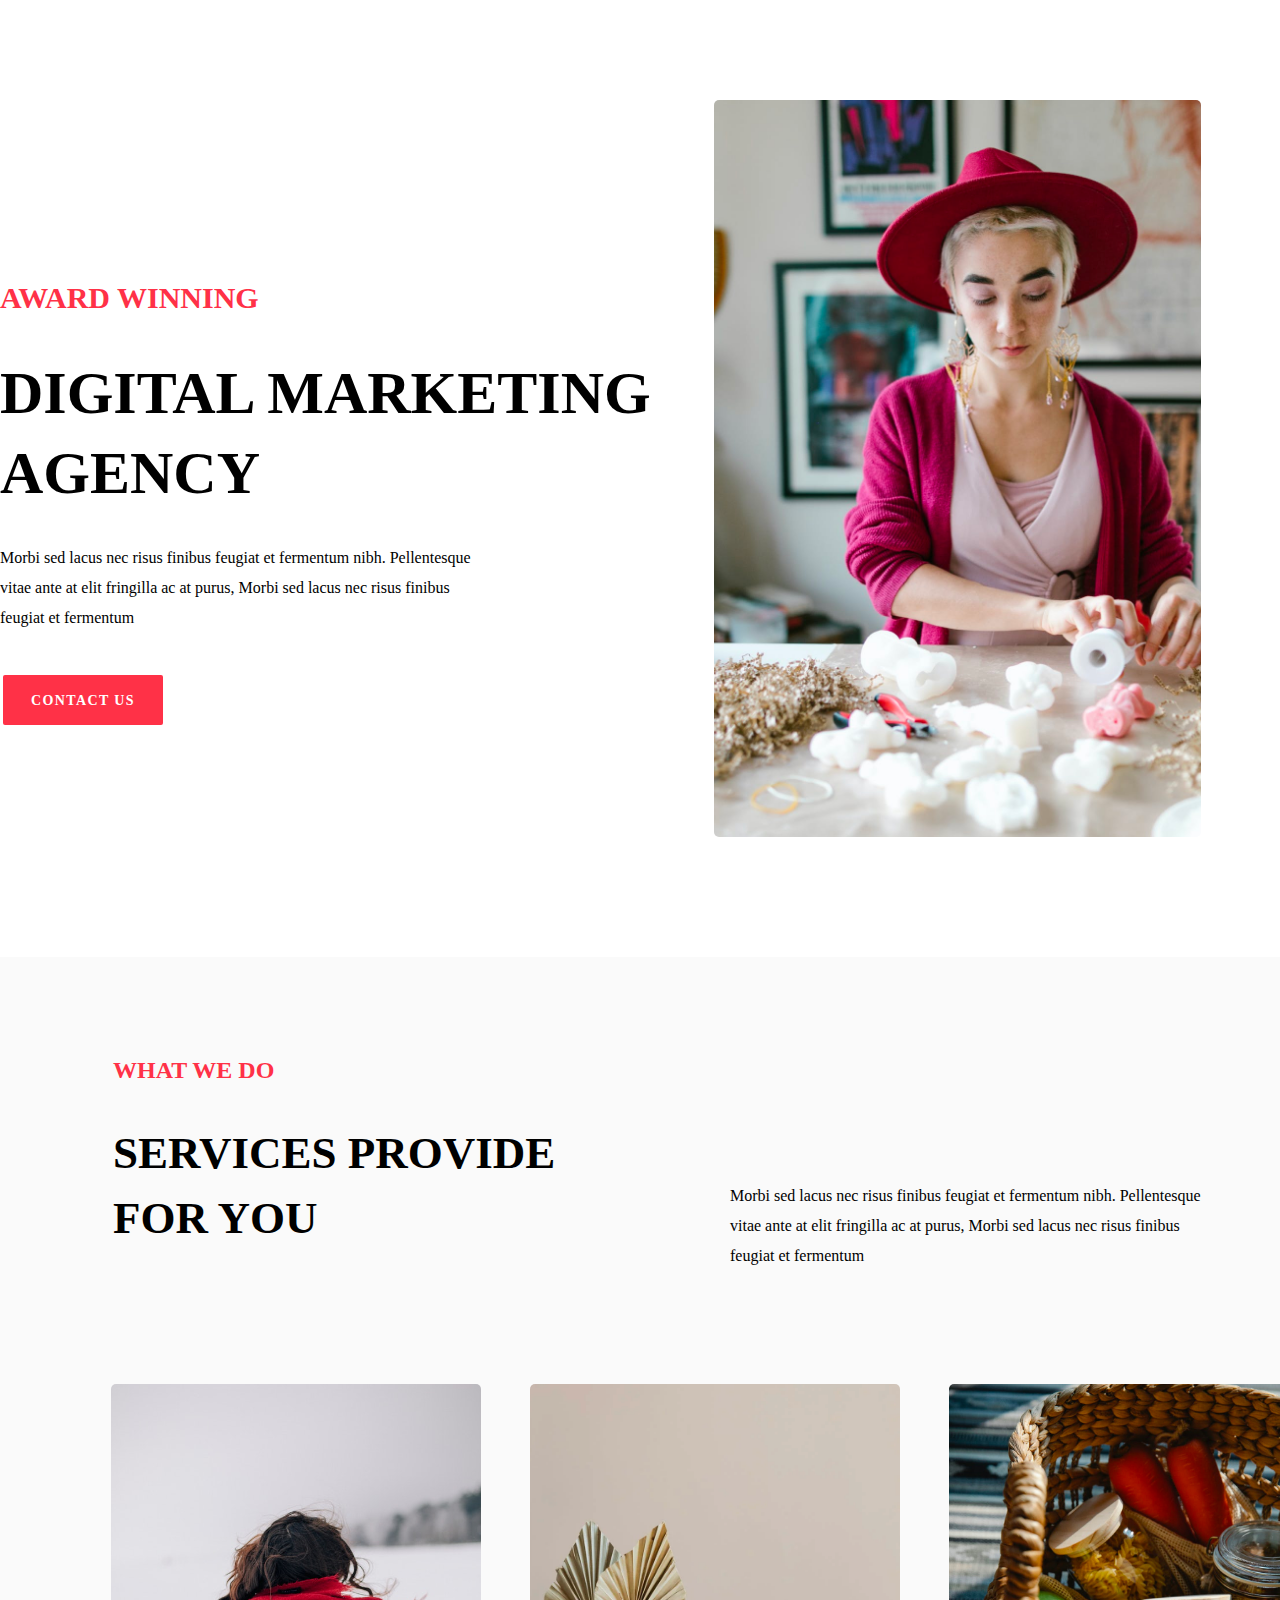
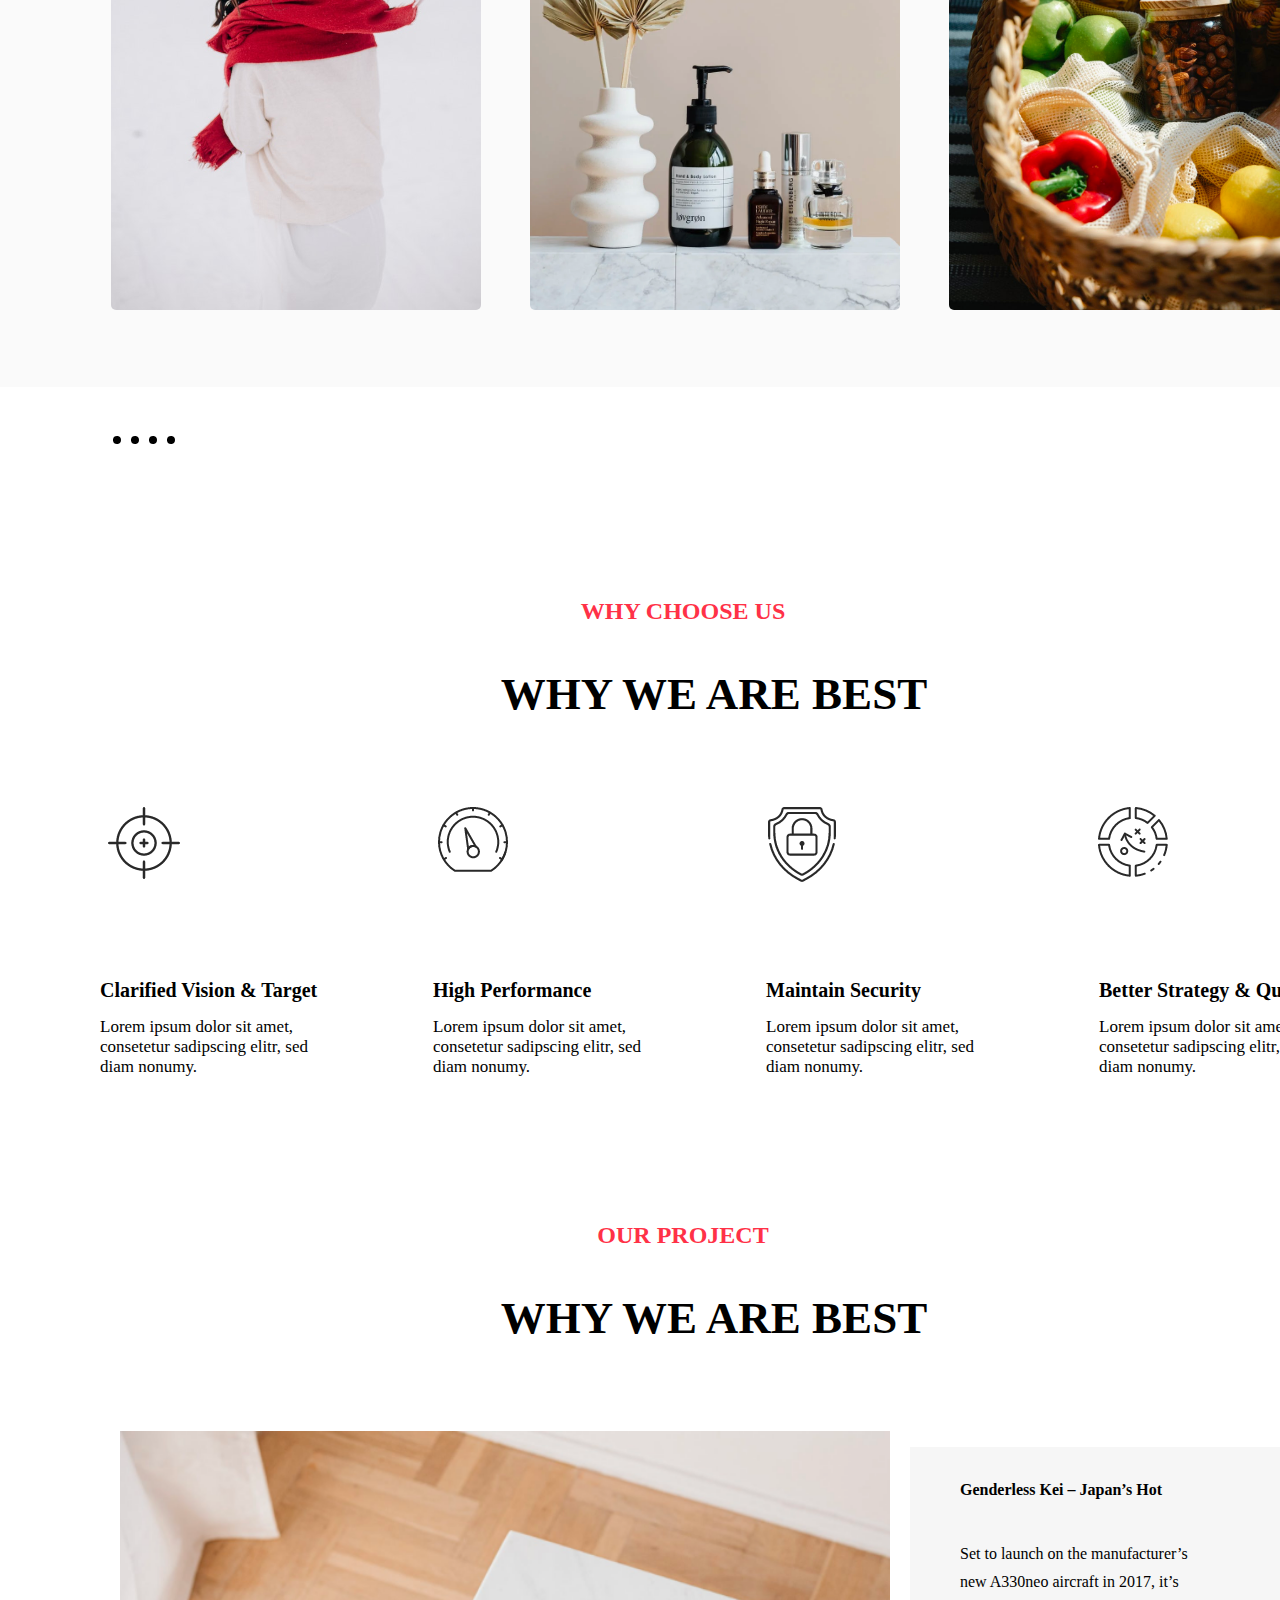
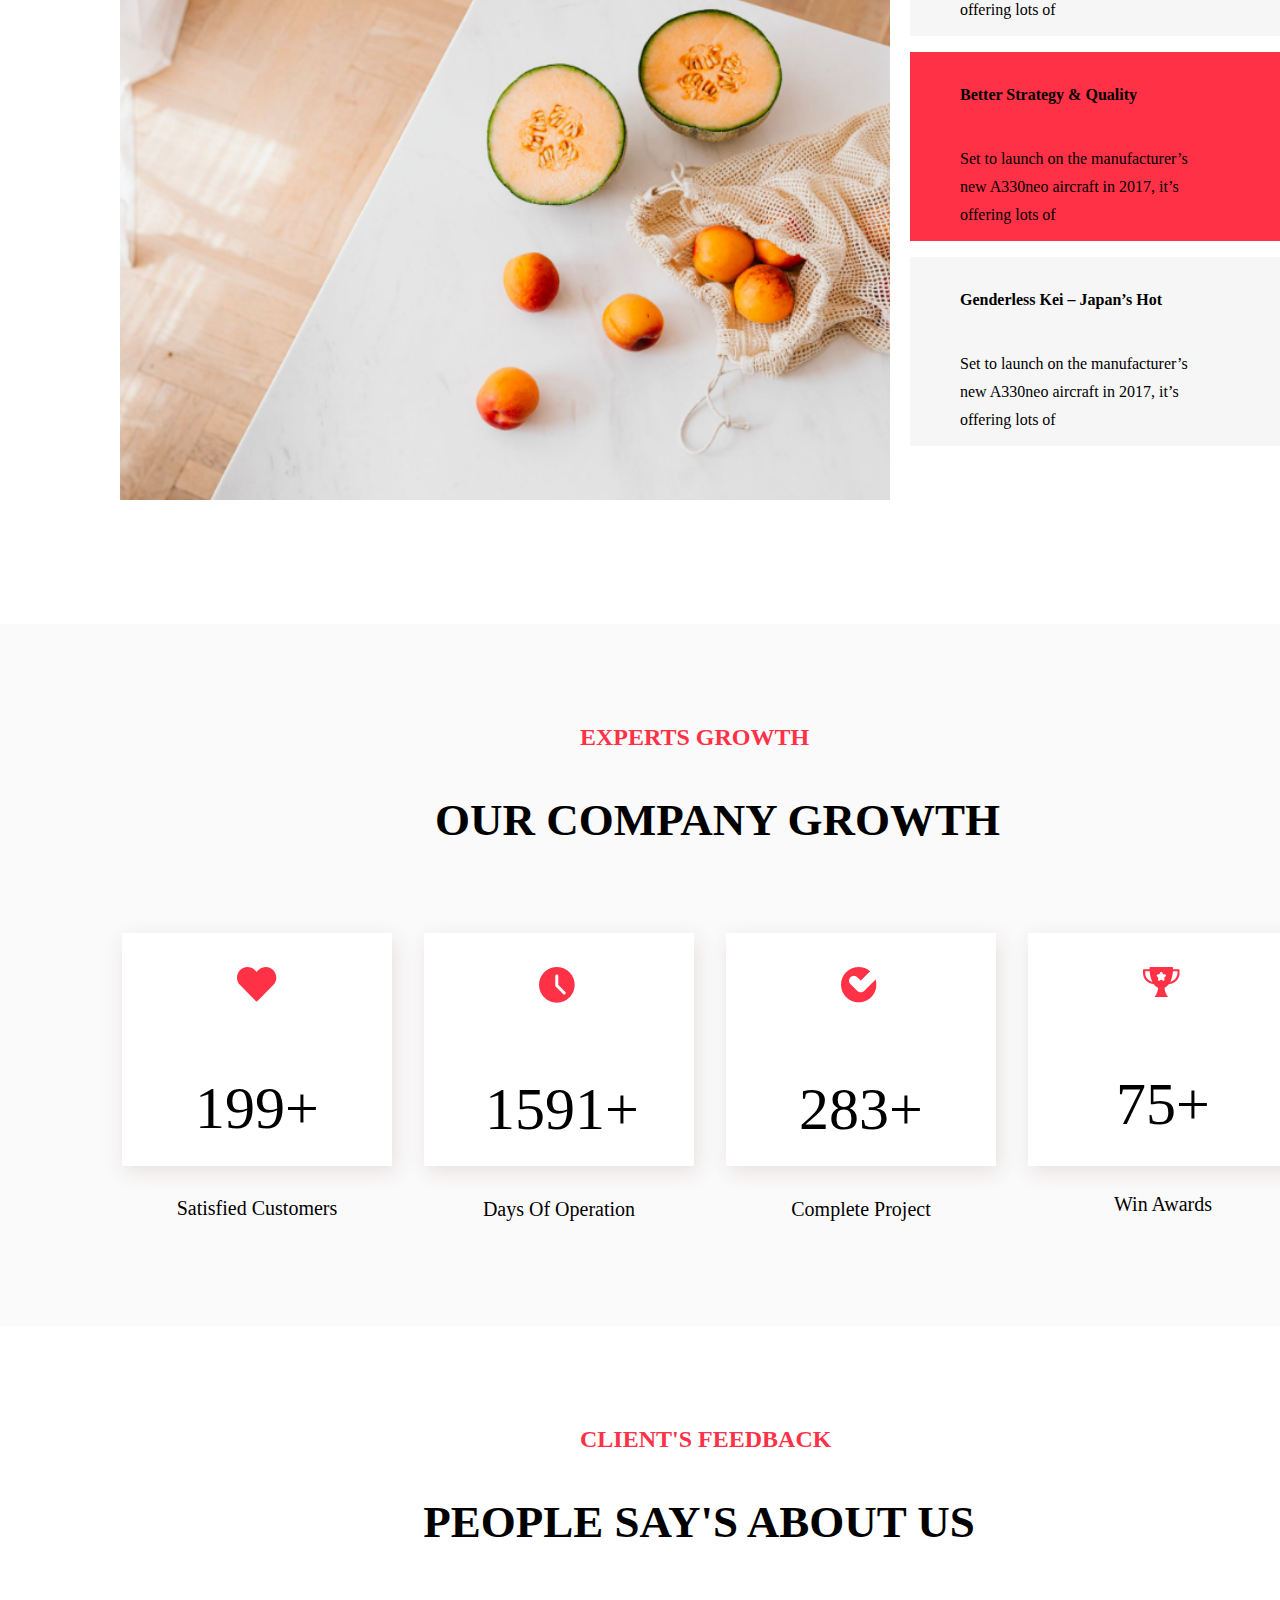
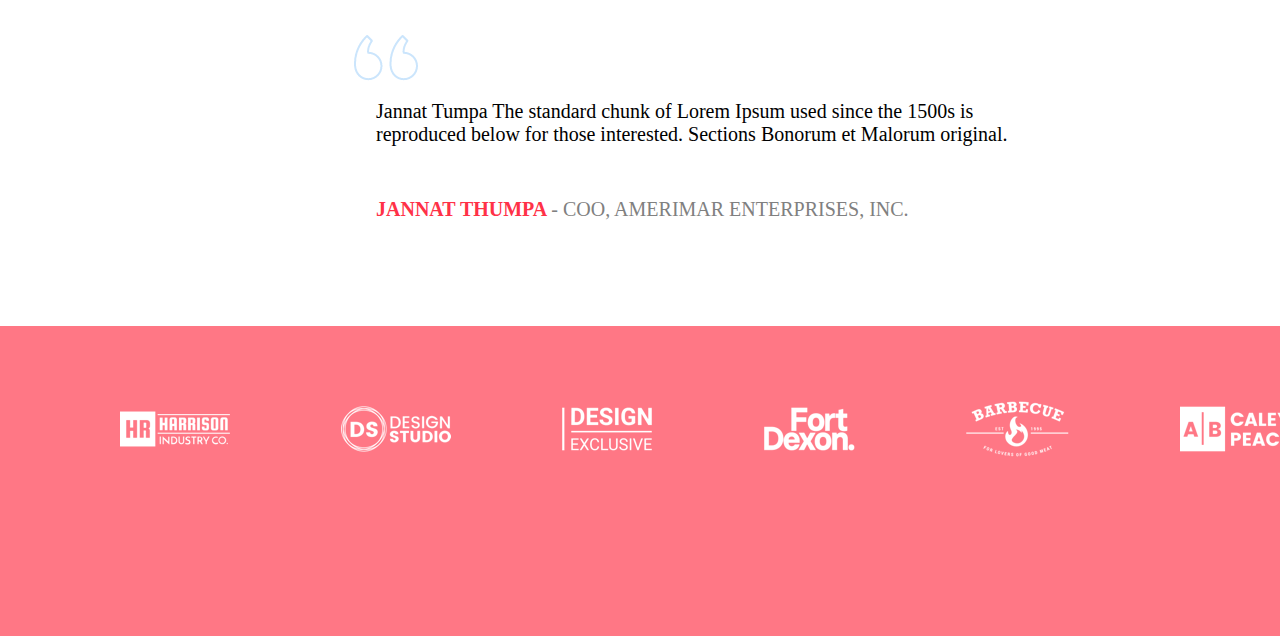
==== index.html @ 5e71ae48 "Add files via upload" ====
<!DOCTYPE html>
<html lang="en">
<head>
  <meta charset="UTF-8">
  <meta name="viewport" content="width=device-width, initial-scale=1.0">
  <title>Homepage</title>
  <link rel="stylesheet" href="style.css">
  <link href="https://cdn.jsdelivr.net/npm/bootstrap@5.0.2/dist/css/bootstrap.min.css" rel="stylesheet" integrity="sha384-EVSTQN3/azprG1Anm3QDgpJLIm9Nao0Yz1ztcQTwFspd3yD65VohhpuuCOmLASjC" crossorigin="anonymous">
</head>
<body class="body">
  <div class="container">
    <div class="content">
      <div class="red">AWARD WINNING</div>
      <div class="digital">DIGITAL MARKETING <br>AGENCY</div>
      <div class="morbi">Morbi sed lacus nec risus finibus feugiat et fermentum nibh. Pellentesque <br>vitae ante at elit fringilla ac at purus, Morbi sed lacus nec risus finibus <br> feugiat et fermentum</div>
    </div>
    <div class="photo">
      <img src="assets/images/hero.png" alt="Image">
    </div>
    <div class="type">
      <a href="form.html"><div class="button"></a>
        <span class="button-content contact_us_btn"onclick="openForm()">CONTACT US</span>
      </div>   
    </div>
  </div>

  <div class="container1">
    <div class="content">
      <div class="what">WHAT WE DO</div>
    </div>
    <div class="services">SERVICES PROVIDE<br>FOR YOU</div>
    <div class="morbi1">Morbi sed lacus nec risus finibus feugiat et fermentum nibh. Pellentesque <br>vitae ante at elit fringilla ac at purus, Morbi sed lacus nec risus finibus <br> feugiat et fermentum</div>
    <div class="container2">
      <div class="photo">
        <img src="assets/images/1-2.png" alt="Image 1" data-dot="0">
      </div>
      <div class="photo">
        <img src="assets/images/2-2.png" alt="Image 2" data-dot="1">
      </div>
      <div class="photo">
        <img src="assets/images/3-2.png" alt="Image 3" data-dot="2">
      </div>
      <div class="photo">
        <img src="assets/images/1-2.png" alt="Image 4" data-dot="3">
      </div>
    </div>
    <div class="load">
      <div class="load1 dot" data-dot="0"><img src="assets/images/2.png"></div>
      <div class="load1 dot" data-dot="1"><img src="assets/images/2.png"></div>
      <div class="load1 dot" data-dot="2"><img src="assets/images/3.png"></div>
      <div class="load1 dot" data-dot="3"><img src="assets/images/2.png"></div>
    </div>
    <div class="block">
      <div class="html"><img src="assets/images/icon.png"></div>
      <div class="web">WEB DEVELOPMENT</div>
      <div class="morbi2">Morbi sed lacus nec risus finibus feugiat et fermentum nibh. Pellentesque</div>
      <div class="type">
        <div class="button1">
          <a href="https://www.fylehq.com/" class="button-content read">READ MORE</a>
          <img src="assets/images/arrow.png" class="arrow">
        </div>
      </div>
    </div>
    <div class="container3">
      <div class="why">WHY CHOOSE US</div>
      <div class="best">WHY WE ARE BEST</div>
    </div>
    <div class="symbols">
      <div class="ima">
        <img src="assets/images/point (1).png" alt="Image 1" class="point">
      </div>
      <div class="ima">
        <img src="assets/images/time (1).png" alt="Image 2" class="time">
      </div>
      <div class="ima">
        <img src="assets/images/lock (1).png" alt="Image 3" class="lock">
      </div>
      <div class="ima">
        <img src="assets/images/recycle (1).png" alt="Image 4" class="recycle">
      </div>
    </div>
    <div class="details">
      <div class="detail">Clarified Vision & Target</div>
      <div class="detail">High Performance</div>
      <div class="detail">Maintain Security</div>
      <div class="detail">Better Strategy & Quality</div>
    </div>
    <div class="lorem">
      <div class="cont">Lorem ipsum dolor sit amet, <br> consetetur sadipscing elitr, sed <br> diam nonumy.</div>
      <div class="cont">Lorem ipsum dolor sit amet, <br> consetetur sadipscing elitr, sed <br> diam nonumy.</div>
      <div class="cont">Lorem ipsum dolor sit amet, <br> consetetur sadipscing elitr, sed <br> diam nonumy.</div>
      <div class="cont">Lorem ipsum dolor sit amet, <br> consetetur sadipscing elitr, sed <br> diam nonumy.</div>
    </div>
    <div class="container3">
      <div class="why">OUR PROJECT</div>
      <div class="best">WHY WE ARE BEST</div>
    </div>
    <div class="container5">
      <div class="project"><img src="assets/images/image.png" alt="Project Image" id="project-img"></div>
      <div class="react">
        <div class="rect" data-image="assets/images/ex1.jpg">
          <p class="gender">Genderless Kei – Japan’s Hot</p>
          <p class="launch">Set to launch on the manufacturer’s<br> new A330neo aircraft in 2017, it’s <br>offering lots of</p>
        </div>
        <div class="rect" data-image="assets/images/image.png" style="background: #FF3147;">
          <p class="gender">Better Strategy & Quality</p>
          <p class="launch">Set to launch on the manufacturer’s<br> new A330neo aircraft in 2017, it’s <br>offering lots of</p>
        </div>
        <div class="rect" data-image="assets/images/ex2.jpg">
          <p class="gender">Genderless Kei – Japan’s Hot</p>
          <p class="launch">Set to launch on the manufacturer’s<br> new A330neo aircraft in 2017, it’s <br>offering lots of</p>
        </div>
      </div>
    </div>
    <div class="container6">
      <div class="experts">EXPERTS GROWTH</div>
      <div class="company">OUR COMPANY GROWTH</div>
      <div class="container7">
        <div class="box">
          <img src="assets/images/heart (2).png" class="symb">
          <p class="rating">199+</p>
          <p class="customer">Satisfied Customers</p>
        </div>
        <div class="box">
          <img src="assets/images/clock (3).png" class="symb">
          <p class="rating">1591+</p>
          <p class="customer">Days Of Operation</p>
        </div>
        <div class="box">
          <img src="assets/images/Path 4402.png" class="symb">
          <p class="rating">283+</p>
          <p class="customer">Complete Project</p>
        </div>
        <div class="box">
          <img src="assets/images/Path 4406.png" class="symb">
          <p class="rating">75+</p>
          <p class="customer">Win Awards</p>
        </div>
      </div>
    </div>
    <div class="client">CLIENT'S FEEDBACK</div>
    <div class="people">PEOPLE SAY'S ABOUT US</div>
    <div class="quote"><img src="assets/images/Quotemarks-left.png"></div>
    <div class="jannat">Jannat Tumpa The standard chunk of Lorem Ipsum used since the 1500s is <br> reproduced below for those interested. Sections Bonorum et Malorum original.</div>
    <div class="thumpa">
      <span class="jan">JANNAT THUMPA</span>
      <span class="coo">- COO, AMERIMAR ENTERPRISES, INC.</span>
    </div>
    <div>
      <img class="image-container" src="assets/images/NoPath - Copy.png">
      <img class="Group" src="assets/images/Group 500.png">
    </div>
  </div>
  
  <script src="https://ajax.googleapis.com/ajax/libs/jquery/3.5.1/jquery.min.js"></script>
  <script>
    function openForm() {
      window.open('form.html', 'FormWindow', 'width=1920,height=4821');
    }

    document.querySelectorAll('.container2 .photo img').forEach(img => {
      img.addEventListener('mouseover', (event) => {
        const block = document.querySelector('.block');
        const rect = event.target.getBoundingClientRect();
        const dotIndex = event.target.getAttribute('data-dot');

        block.style.top = `${rect.top + window.scrollY}px`;
        block.style.left = `${rect.left + window.scrollX}px`;
        block.style.width = `${rect.width}px`;
        block.style.height = `${rect.height}px`;
        block.style.display = 'block';
        
        const dotImg = document.querySelector(`.load1[data-dot="${dotIndex}"] img`);
        dotImg.src = 'assets/images/1.png';
      });

      img.addEventListener('mouseout', (event) => {
        const dotIndex = event.target.getAttribute('data-dot');
        const dotImg = document.querySelector(`.load1[data-dot="${dotIndex}"] img`);

        document.querySelector('.block').style.display = 'none';
        dotImg.src = `assets/images/${parseInt(dotIndex) + 2}.png`;
      });
    });

    document.getElementById('project-img').src = 'assets/images/image.png';

    document.querySelectorAll('.rect').forEach(rect => {
      rect.addEventListener('mouseover', () => {
        const newImageSrc = rect.getAttribute('data-image');
        document.getElementById('project-img').src = newImageSrc;
        document.querySelector('.rect:nth-child(2)').style.background = '';
      });
    });

    document.querySelectorAll('.rect').forEach(rect => {
      rect.addEventListener('click', () => {
        const newImageSrc = rect.getAttribute('data-image');
        document.querySelector('.project img').src = newImageSrc;
      });
    });

    document.querySelector('.container5').addEventListener('mouseleave', () => {
      document.querySelector('.rect:nth-child(2)').style.background = '';
    });
  </script>
</body>
</html>
---- style.css ----
body {
    padding: 0;
    margin: 0;
    background: #FFFFFF 0% 0% no-repeat padding-box;
    width: 100vw;
    height: 4821px;
    overflow-x: hidden; /* Hide horizontal scrollbar */
    overflow-y: scroll; /* Allow vertical scrollbar */
   
}
.container  {
    display: flex;
    position: relative; /* Add this to create a stacking context */
    height: 937px;
  }
 
 


.red {
    padding-top: 243px;
    padding-left: 376;
    font-size: 30px;
    width: 251px;
    text-align: left;
    font: normal normal 600 30px/110px Cormorant SC;
    color: #FF3147;
    opacity: 1;
    white-space: nowrap;
}

.digital {
    padding-top: 39;
    font-size: 60px;
    padding-left: 375;
    width: 614px;
    height: 140px;
    text-align: left;
    font: normal normal bold 60px/80px Cormorant SC;
    letter-spacing: 0px;
    color: #000000;
    text-transform: uppercase;
    opacity: 1;
    white-space: nowrap;
}


.photo {
    padding-top: 100px;
    margin-left: 100px;
    margin-right: 375px;
    width: 487px;
    height: 737px;
    background: transparent  0% 0% no-repeat padding-box;
    opacity: 1;
}
.morbi{
    padding-top: 50px;
    padding-left: 375;
    text-align: left;
    font-size: 24px;
    width: 584px;
    height: 83px;
    padding-right: 20px; /* Add right padding for space */
    font: normal normal normal 16px/30px Poppins;
    letter-spacing: 0px;
    color: #000000;
    opacity: 1;
    overflow-wrap: break-word;
}
.button {
    position: absolute;
    top: 645px;
    margin-left: -1030px;
    width: 160px;
    height: 50px;
    margin-top: 30px;
    background: #FF3147 0% 0% no-repeat padding-box;
    border-radius: 2px;
    opacity: 1;
    border: none;
    color: white;
    font-size: 16px;
    text-align: center;
    line-height: 50px;
    text-transform: uppercase;
    cursor: pointer;
  }
  


.button-content {
    top: 660px;
    left: 405px;
    width: 103px;
    height: 20px;
    /* UI Properties */
    text-align: left;
    font: normal normal 600 14px/26px Poppins;
    letter-spacing: 1.4px;
    color: #FFFFFF;
    opacity: 1;
}
.container1{
    margin-top: 20px;
    padding-left: -4px;
    width: 1920px;
    height: 1030px;
    background: #FAFAFA 0% 0% no-repeat padding-box;
    opacity: 1;
}

.what{
    padding-top: 100px;
    margin-left: 113px;
    width: 156px;
    height: 24px;
    text-align: left;
    font: normal normal 600 24px/26px Cormorant SC;
    letter-spacing: 0px;
    color: #FF3147;
    opacity: 1;
    white-space: nowrap;
}
.services{
    padding-top: 40px;
    margin-left: 113px;
    width: 442px;
    height: 110px;
    text-align: left;
    font: normal normal bold 45px/65px Cormorant SC;
    letter-spacing: 0px;
    color: #000000;
    text-transform: uppercase;
    opacity: 1;
    white-space: nowrap;
}
.morbi1{
    margin-left: 730px;
    margin-top: -50px;
    width: 584px;
    height: 83px;
    /* UI Properties */
    text-align: left;
    font: normal normal normal 16px/30px Poppins;
    letter-spacing: 0px;
    color: #000000;
    opacity: 1;
    white-space: nowrap;
}
.container2 {
    display: flex;
    flex-wrap: wrap;
    margin-left: 11px;
    margin-top: 20px;
}

  .photo  {
    width: 370px;
    height: 526px;
    margin-right: -51px;
    margin-bottom: 20px;
    
  }
 
  
.block{
    display: none;
    position: absolute;
    width: 370px;
    height: 526px;
    background: #d51e31 0% 0% no-repeat padding-box;
    border-radius: 5px;
    opacity: 0.86;
    margin-left:0px;
    pointer-events: none;
}
.html{
    padding-top: 116px;
    margin-left: 156px;
    width: 57px;
    height: 57px;
    background: transparent  0% 0% no-repeat padding-box;
    opacity: 1;
}
.web{
    padding-top: 100px;
    margin-left: 15px;
    margin-right: 15px;
    width: 242;
    height: 24px;
    text-align: center;
    font: normal normal 600 24px/26px Cormorant SC;
    letter-spacing: 0px;
    color: #FFFFFF;
    opacity: 1;
    margin-bottom: 20px;
}
.morbi2{
    padding-top: 21px;
    margin-left: 25px;
    width: 320px;
    height: 54px;
    text-align: center;
    font: normal normal normal 16px/30px Poppins;
    letter-spacing: 0px;
    color: #FFFFFF;
    opacity: 1;
    margin-bottom: 68.92px;
}
.read {
    padding-top: 0px;
    margin-left: -20px;
    width: 91px;
    height: 20px;
    text-align: left;
    font: normal normal 600 14px/26px Poppins;
    letter-spacing: 1.4px;
    color: #FF3147;
    opacity: 1;
    margin-bottom: 15px;
    white-space: nowrap;
}
.arrow {
    margin-bottom: 10px;
    margin-left: 20px; /* Adjust as needed */
    width: 37px;
    height: 10px;
    background: transparent 0% 0% no-repeat padding-box;
    opacity: 1;
}
.button1 {
    display: flex;
    align-items: center;
    justify-content: center;
    padding-top: 10px;
    margin-left: 70px;
    width: 185px;
    height: 50px;
    background: #F4F4F4 0% 0% no-repeat padding-box;
    border-radius: 2px;
    opacity: 1;
}
.load{
    display: flex;
    margin-left: 113px;
    margin-top: 100px;
  }
  .load1  {
   
    margin-right: 10px; /* Adjust as needed */
    margin-bottom: 20px; /* Adjust as needed */  
  }
.why{
    padding-top: 130px;
    margin-left: 580px;
    width: 206px;
    height: 24px;
    text-align: center;
    font: normal normal 600 24px/26px Cormorant SC;
    letter-spacing: 0px;
    color: #FF3147;
    opacity: 1;
}
.best{
    padding-top: 40px;
    margin-left: 500px;
    width: 428px;
    height: 45px;
    text-align: center;
    font: normal normal bold 45px/65px Cormorant SC;
    letter-spacing: 0px;
    color: #000000;
    text-transform: uppercase;
    opacity: 1;
    white-space: nowrap;
}
.symbols {
    display: flex;
}
.lorem{
        display: flex;

}
.details{
    display: flex;
}
.ima{
    padding-top: 100px;
    margin-left: 108px;
    width: 72px;
    height: 72px;
    background: transparent  0% 0% no-repeat padding-box;
    opacity: 1;
    margin-right: 150px;
}

.detail{
    margin-top: 100px;
    margin-left: 100px;
    width: 243px;
    height: 28px;
    font-size: 20px;
    text-align: left;
    font:  Poppins;
    letter-spacing: 0px;
    color: #000000;
    opacity: 1;
    font-weight: bold;
    margin-right:-10px ;
}

.cont{
    margin-top: 10px;
    margin-left: 100px;
    width: 256px;
    height: 75px;
    font-size: 17px;
    text-align: left;
    font:  Poppins;
    letter-spacing: 0px;
    color: #000000;
    opacity: 1;
    margin-right: -23px;
}
.container4 {
    display: flex;
    align-items: flex-start;
    margin-top: 20px;
}
.container5 {
    display: flex;
    
    margin-left: 20px; /* Adjust as necessary */
}
.react{
    flex-direction: column;
    padding-top: 100px;
}
.project img{
    padding-top: 100px;
    margin-left: 100px;
    width: 770px;
    height: 669px;
    background: transparent 0% 0% no-repeat padding-box;
    opacity: 1;
    object-fit: cover;
    margin-bottom: 120px;
}
.rect:hover {
    background-color:#FF3147;
    cursor: pointer;
  }
.rect{
    margin-top: 0px;
    margin-left: 20px;
    width: 370px;
    height: 189px;
    background: #F6F6F6 0% 0% no-repeat padding-box;
    opacity: 1;
}
.gender{
    padding-top: 34px;
    margin-left: 50px;
    width: 293px;
    height: 28px;
    text-align: left;
    font: normal normal medium 20px/80px Poppins;
    letter-spacing: 0px;
    color: #000000;
    opacity: 1;
    font-weight: bold;
}
.launch{
    padding-top: 15px;
    margin-left: 50px;
    width: 293px;
    height: 79px;
    font-size: 16px;
    text-align: left;
    font: normal normal normal 16px/28px Poppins;
    letter-spacing: 0px;
    color: #000000;
    opacity: 1;
}
.experts{
    padding-top: 0px;
    margin-left: 100px;
    width: 226px;
    height: 24px;
    text-align: center;
    font: normal normal 600 24px/26px Cormorant SC;
    letter-spacing: 0px;
    color: #FF3147;
    text-transform: uppercase;
    opacity: 1;
    white-space: nowrap;
}
.container6{
    padding-top: 100px;
    padding-left: 480px;
    width: 1920px;
    height: 602px;
    background: #FAFAFA 0% 0% no-repeat padding-box;
    opacity: 1;
}
.company{
    padding-top: 40px;
    margin-left: -45px;
    width: 556px;
    height: 45px;
    text-align: center;
    font: normal normal bold 45px/65px Cormorant SC;
    letter-spacing: 0px;
    color: #000000;
    text-transform: uppercase;
    opacity: 1;
    white-space: nowrap;
}
.container7{
    display: flex;
    padding-top: 100px;
}
.box{
    margin-left: -358px;
    width: 270px;
    height: 233px;
    background: #FFFFFF 0% 0% no-repeat padding-box;
    box-shadow: 3px 6px 20px #672C2C1F;
    opacity: 1;
    margin-right: 390px;

}
.box:hover {
    box-shadow: 0 0 10px rgba(0, 0, 0, 0.3); /* Add box shadow on hover */
}
.symb{
    padding-top: 34px;
    margin-left: 115px;
    background: transparent url 0% 0% no-repeat padding-box;
    opacity: 1;
}
.rating{
    padding-top: 10px;
    margin-left: 61px;
    width: 148px;
    height: 84px;
    text-align: center;
    font: normal normal 300 60px/65px Poppins;
    letter-spacing: 0px;
    color: #000000;
    text-transform: uppercase;
    opacity: 1;
    margin-bottom: -12px;
}
.customer{
    
    margin-left: 31px;
    width: 208px;
    height: 28px;
    text-align: center;
    font: normal normal 300 20px/80px Poppins;
    letter-spacing: 0px;
    color: #000000;
    opacity: 1;
}
.client{
    padding-top: 100px;
    margin-left: 580px;
    width: 242px;
    height: 24px;
    text-align: center;
    font: normal normal 600 24px/26px Cormorant SC;
    letter-spacing: 0px;
    color: #FF3147;
    text-transform: uppercase;
    opacity: 1;
    white-space: nowrap;
}
.people{
    padding-top: 40px;
    margin-left: 400px;
    width: 598px;
    height: 45px;
    text-align: center;
    font: normal normal bold 45px/65px Cormorant SC;
    letter-spacing: 0px;
    color: #000000;
    text-transform: uppercase;
    opacity: 1;
}
.jannat{
    padding-top: 20px;
    margin-left: 376px;
    width: 831px;
    height: 62px;
    text-align: left;
    font-size: 20px;
    font:  Poppins;
    letter-spacing: 0px;
    color: #000000;
    opacity: 1;
}
.quote{
    padding-top: 100px;
    margin-left: 354px;
    width: 64px;
    height: 45px;
    background: transparent 0% 0% no-repeat padding-box;
    opacity: 1;
}
.thumpa{
    padding-top: 30px;
    margin-left: 376px;
}
.jan{
   
    width: 159px;
    height: 28px;
    text-align: left;
    font: normal normal bold 20px/34px Poppins;
    letter-spacing: 0px;
    color: #FF3147;
    opacity: 1;
}
.coo{

    width: 338px;
    height: 28px;
    text-align: left;
    font: normal normal 300 20px/34px Poppins;
    letter-spacing: 0px;
    color: #808080;
    opacity: 1;
}

  
  .Group {
    position: absolute;
    margin-top: 175px; 
    margin-left: -1800px; 
    width: 1170px;
    height: 56px;
  }
.image-container{
    position: relative;
    display: inline-block;
    padding-top: 100px;
    width: 1920px;
    height: 310px;
    background: transparent #FF3147  0% 0% no-repeat padding-box;
    opacity: 0.81;
}
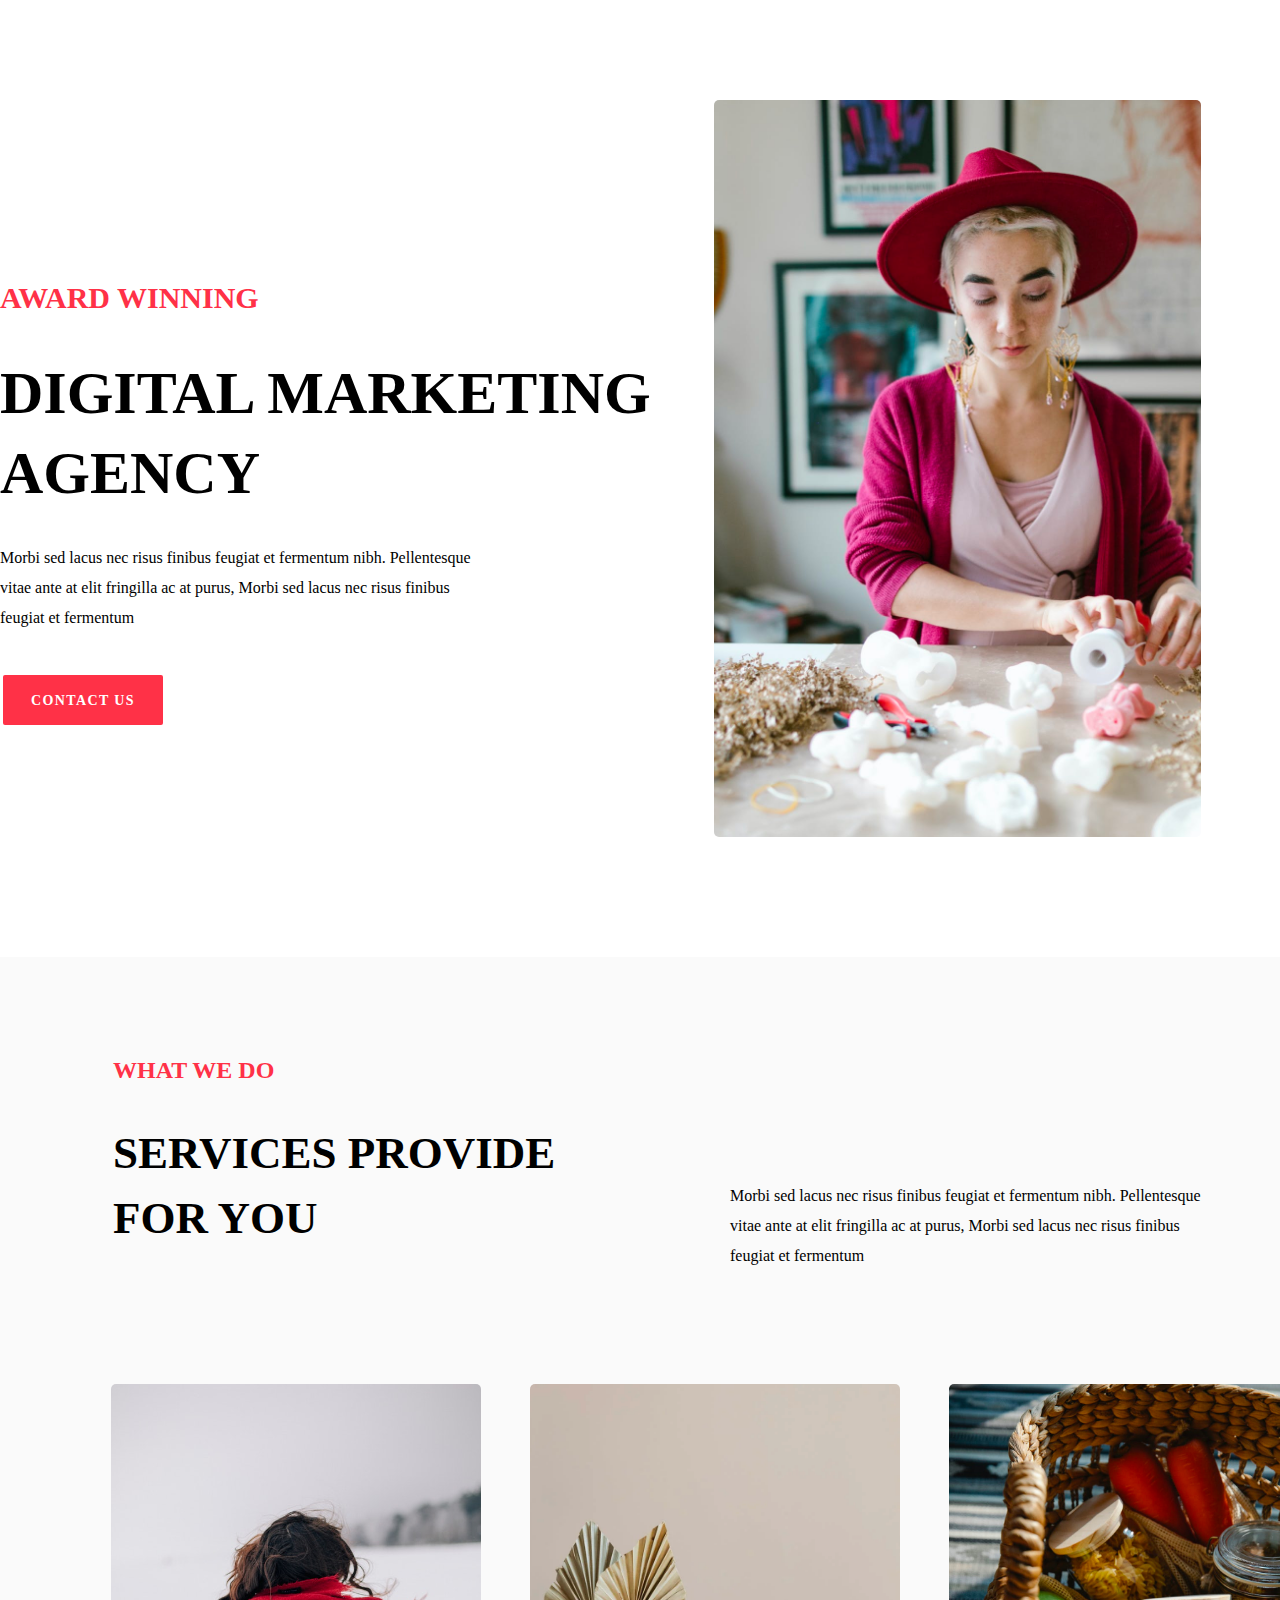
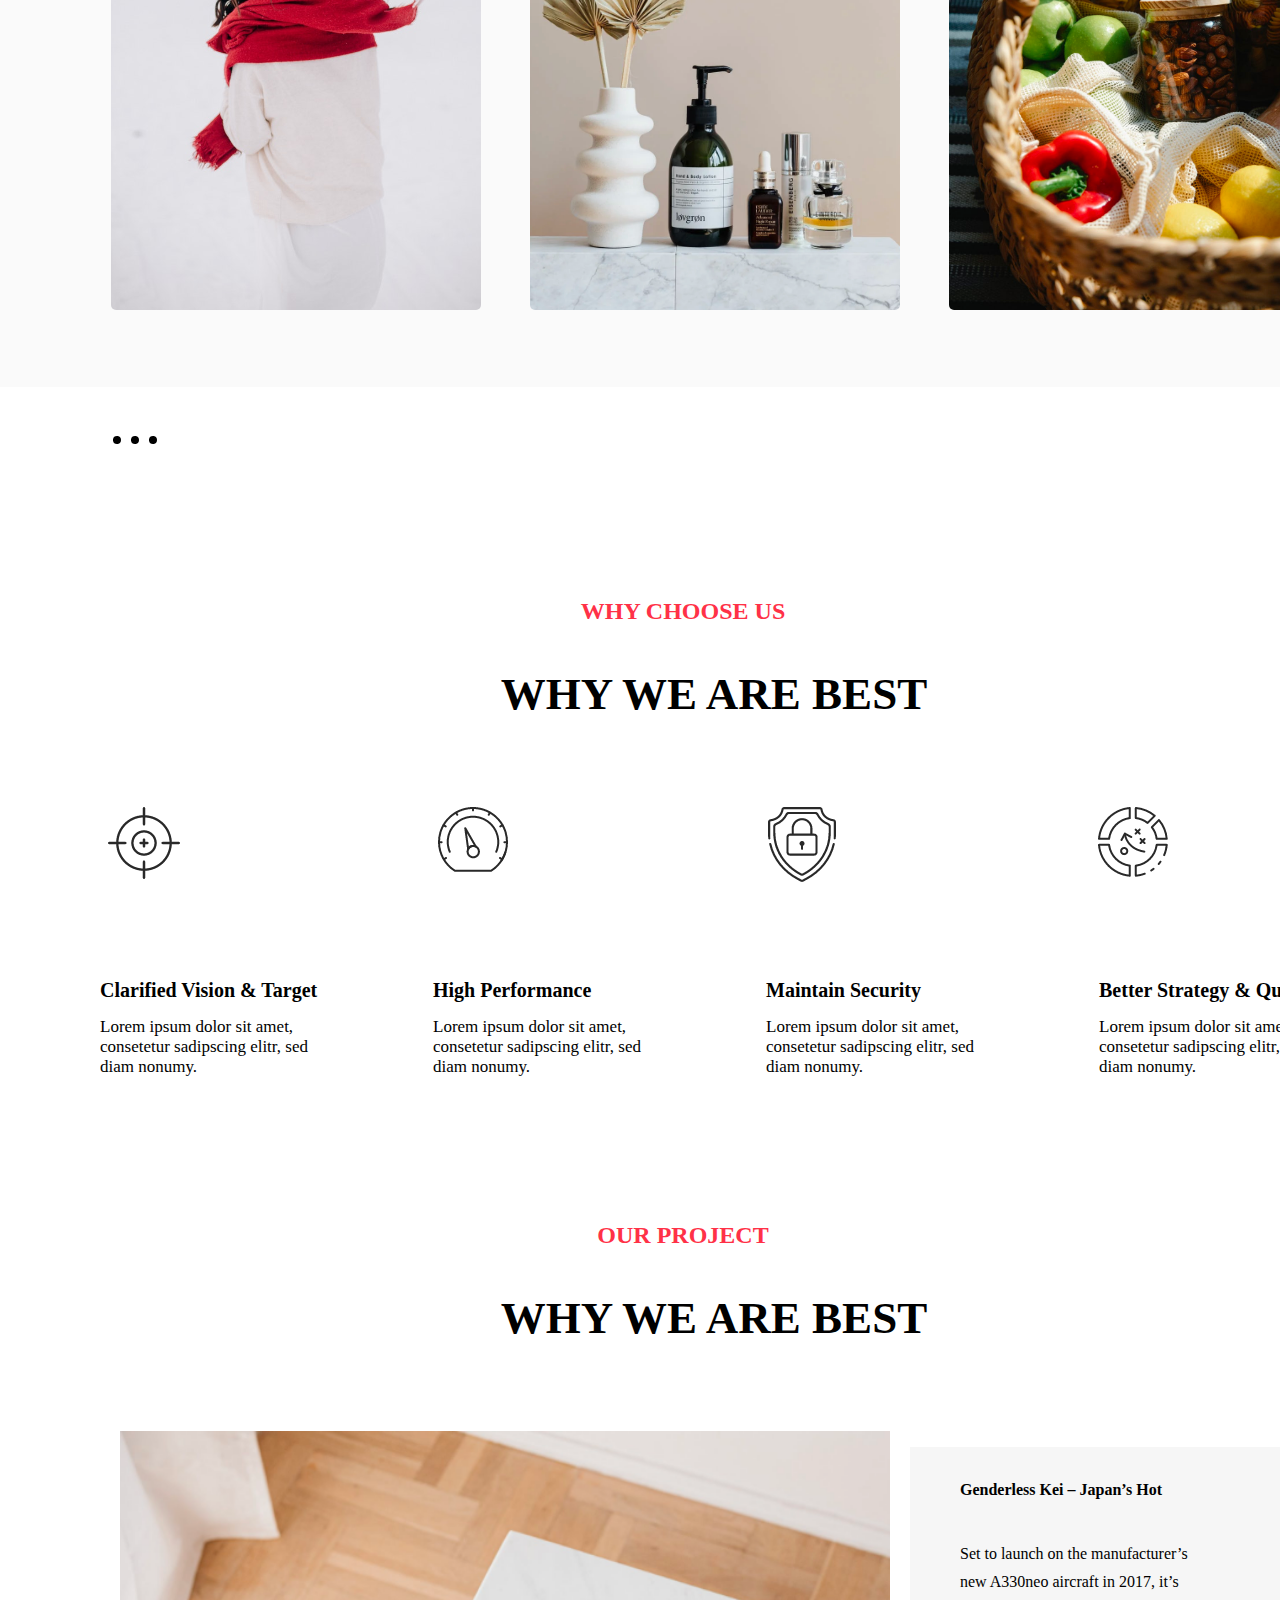
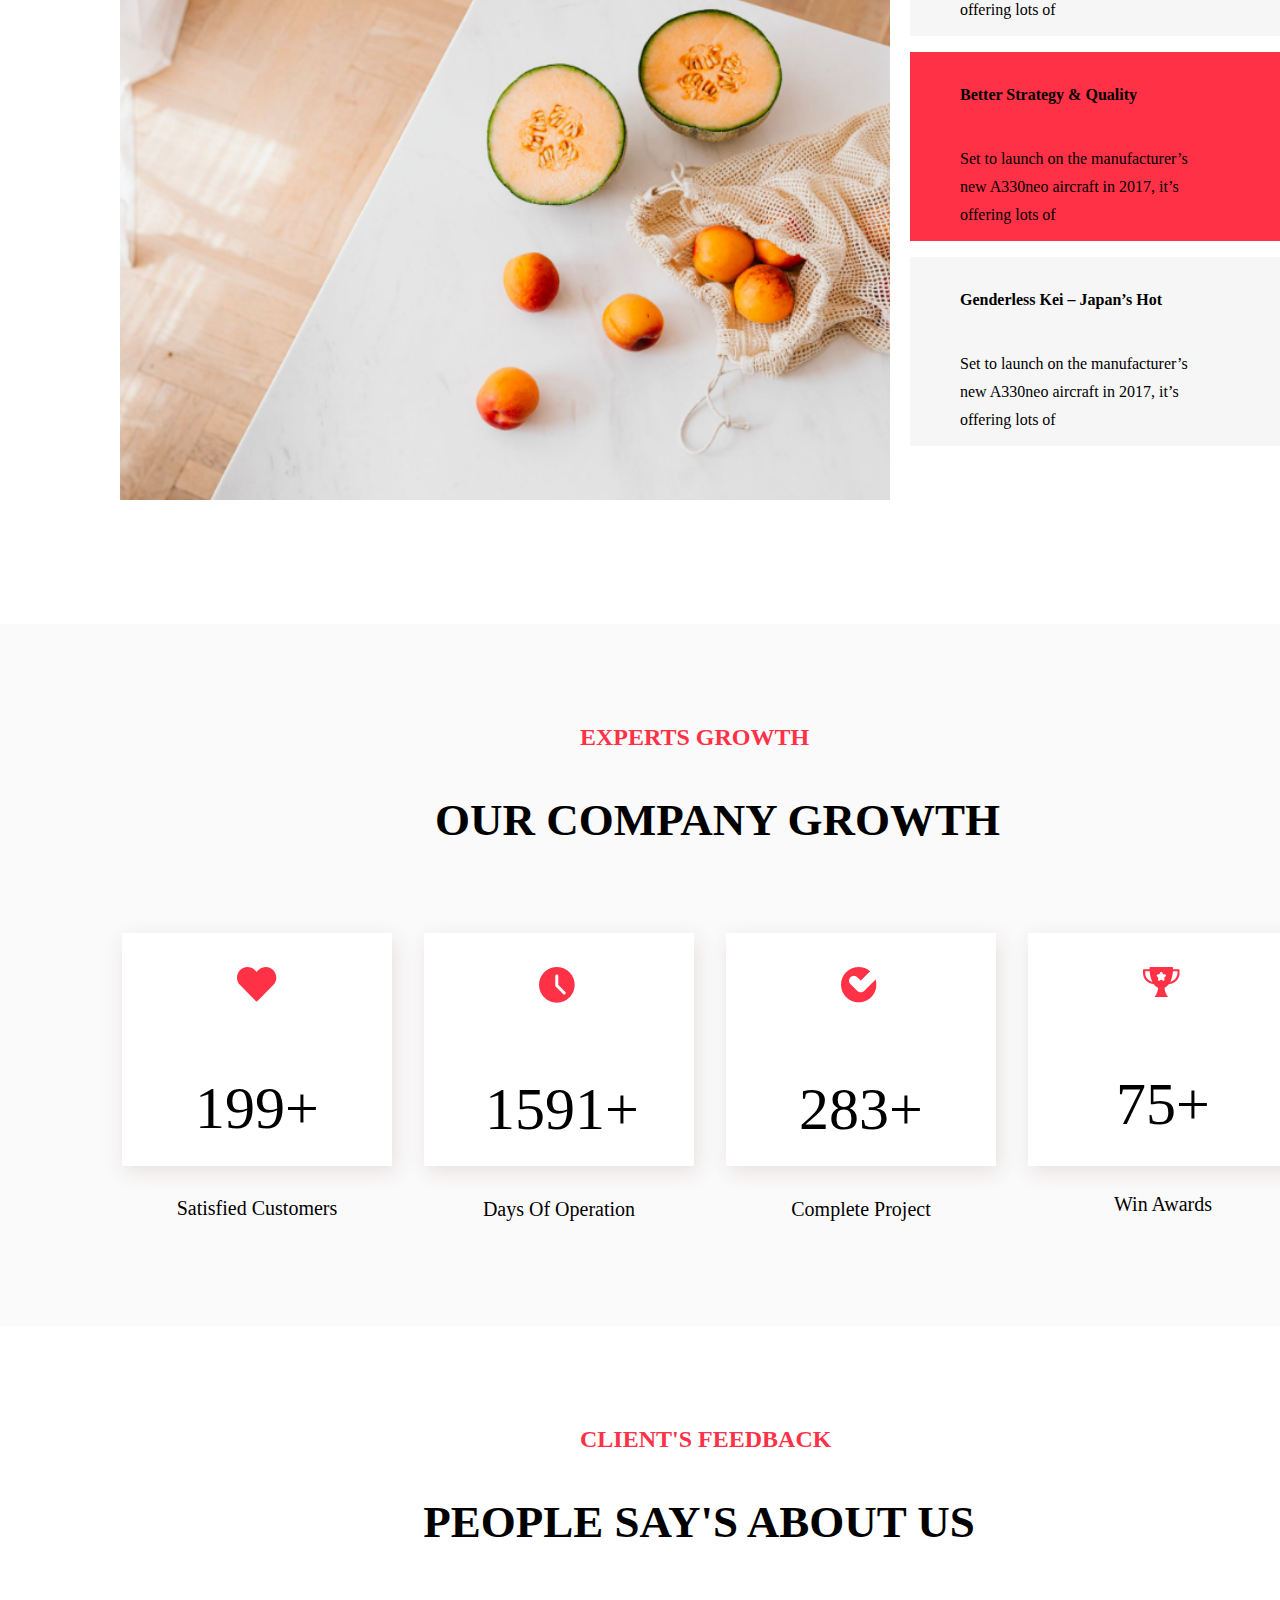
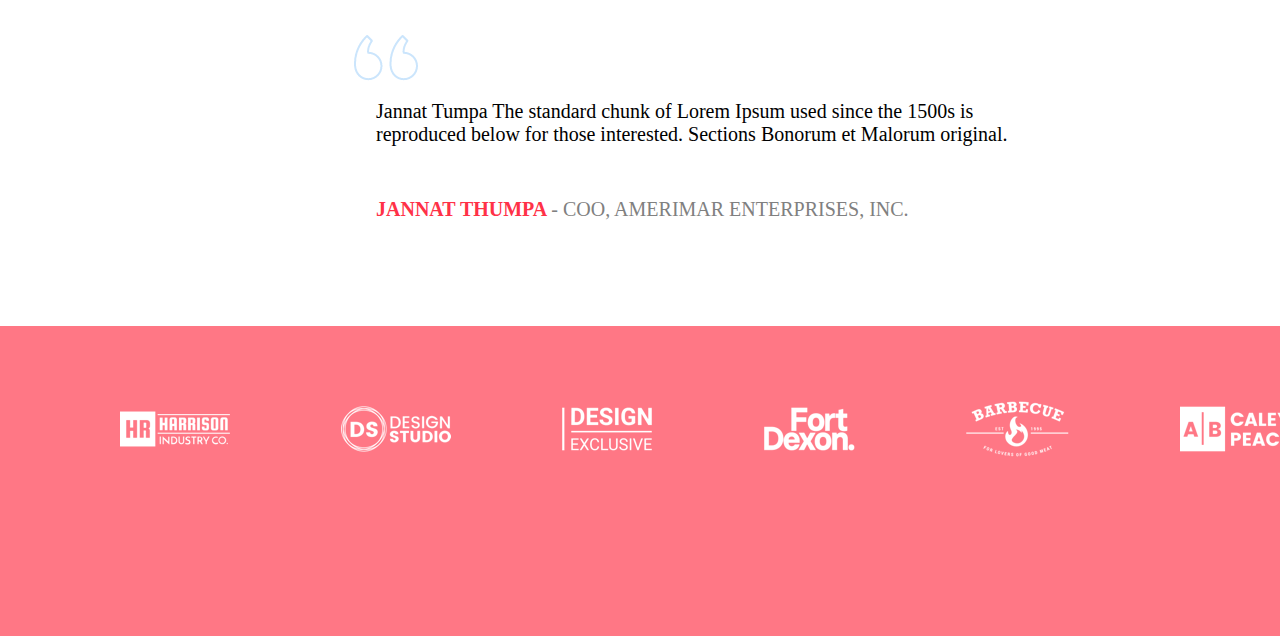
==== commit 3d935283: "Update index.html" ====
--- a/index.html
+++ b/index.html
@@ -40,15 +40,12 @@
       <div class="photo">
         <img src="assets/images/3-2.png" alt="Image 3" data-dot="2">
       </div>
-      <div class="photo">
-        <img src="assets/images/1-2.png" alt="Image 4" data-dot="3">
-      </div>
     </div>
     <div class="load">
       <div class="load1 dot" data-dot="0"><img src="assets/images/2.png"></div>
       <div class="load1 dot" data-dot="1"><img src="assets/images/2.png"></div>
       <div class="load1 dot" data-dot="2"><img src="assets/images/3.png"></div>
-      <div class="load1 dot" data-dot="3"><img src="assets/images/2.png"></div>
+    
     </div>
     <div class="block">
       <div class="html"><img src="assets/images/icon.png"></div>
@@ -205,4 +202,4 @@
     });
   </script>
 </body>
-</html>+</html>
